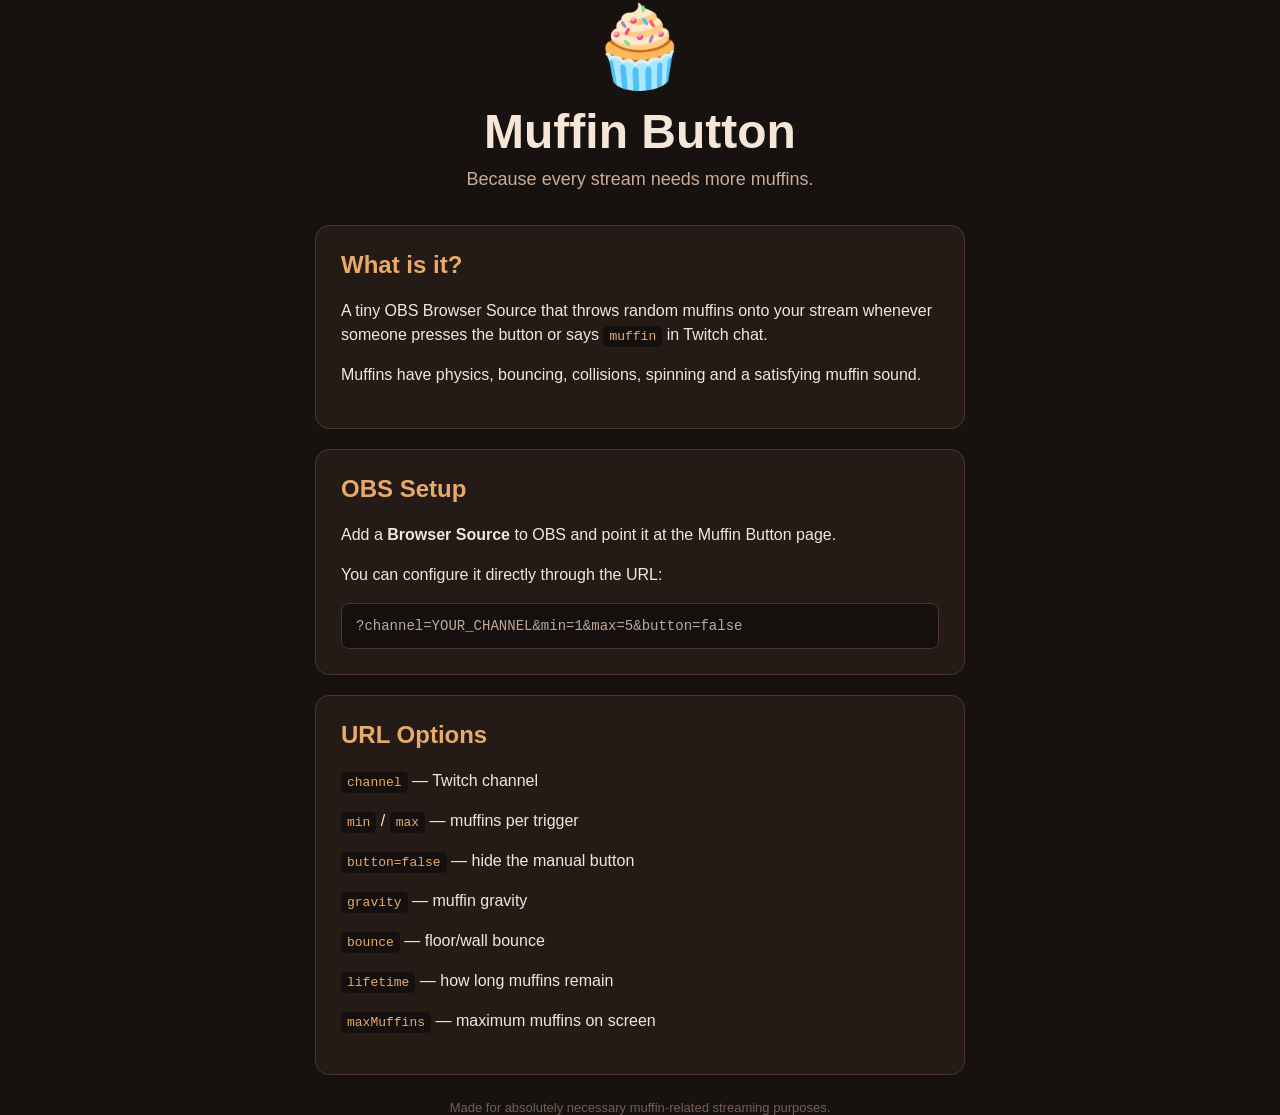
==== index.html @ d2e296b3 "added landing" ====
<!DOCTYPE html>
<html lang="en">
<head>
    <meta charset="UTF-8">
    <meta name="viewport" content="width=device-width, initial-scale=1.0">

    <title>Muffin Button</title>

    <style>
        * {
            box-sizing: border-box;
        }

        body {
            margin: 0;
            min-height: 100vh;
            display: flex;
            justify-content: center;
            align-items: center;

            background: #17120f;
            color: #f5e6d8;

            font-family: Arial, sans-serif;
        }

        .container {
            width: 90%;
            max-width: 650px;
            text-align: center;
        }

        .muffin {
            font-size: 80px;
            margin-bottom: 10px;
        }

        h1 {
            margin: 0;
            font-size: 48px;
        }

        .subtitle {
            color: #c9ad99;
            font-size: 18px;
            margin: 10px 0 35px;
        }

        .card {
            background: #241b17;
            border: 1px solid #49352a;
            border-radius: 14px;
            padding: 25px;
            text-align: left;
            margin-bottom: 20px;
        }

        h2 {
            margin-top: 0;
            color: #e7aa6a;
        }

        p {
            line-height: 1.5;
        }

        code {
            background: #15100e;
            padding: 3px 6px;
            border-radius: 5px;
            color: #e7aa6a;
        }

        .url {
            width: 100%;
            padding: 14px;
            background: #15100e;
            border: 1px solid #49352a;
            border-radius: 8px;
            color: #bfa99a;
            font-family: monospace;
            font-size: 14px;
            word-break: break-all;
        }

        .footer {
            margin-top: 25px;
            color: #765f51;
            font-size: 13px;
        }

        a {
            color: #e7aa6a;
        }
    </style>
</head>

<body>

<div class="container">

    <div class="muffin">🧁</div>

    <h1>Muffin Button</h1>

    <div class="subtitle">
        Because every stream needs more muffins.
    </div>

    <div class="card">
        <h2>What is it?</h2>

        <p>
            A tiny OBS Browser Source that throws random muffins
            onto your stream whenever someone presses the button
            or says <code>muffin</code> in Twitch chat.
        </p>

        <p>
            Muffins have physics, bouncing, collisions, spinning
            and a satisfying muffin sound.
        </p>
    </div>

    <div class="card">
        <h2>OBS Setup</h2>

        <p>
            Add a <strong>Browser Source</strong> to OBS and point it
            at the Muffin Button page.
        </p>

        <p>
            You can configure it directly through the URL:
        </p>

        <div class="url">
            ?channel=YOUR_CHANNEL&min=1&max=5&button=false
        </div>
    </div>

    <div class="card">
        <h2>URL Options</h2>

        <p><code>channel</code> — Twitch channel</p>
        <p><code>min</code> / <code>max</code> — muffins per trigger</p>
        <p><code>button=false</code> — hide the manual button</p>
        <p><code>gravity</code> — muffin gravity</p>
        <p><code>bounce</code> — floor/wall bounce</p>
        <p><code>lifetime</code> — how long muffins remain</p>
        <p><code>maxMuffins</code> — maximum muffins on screen</p>
    </div>

    <div class="footer">
        Made for absolutely necessary muffin-related streaming purposes.
    </div>

</div>

</body>
</html>
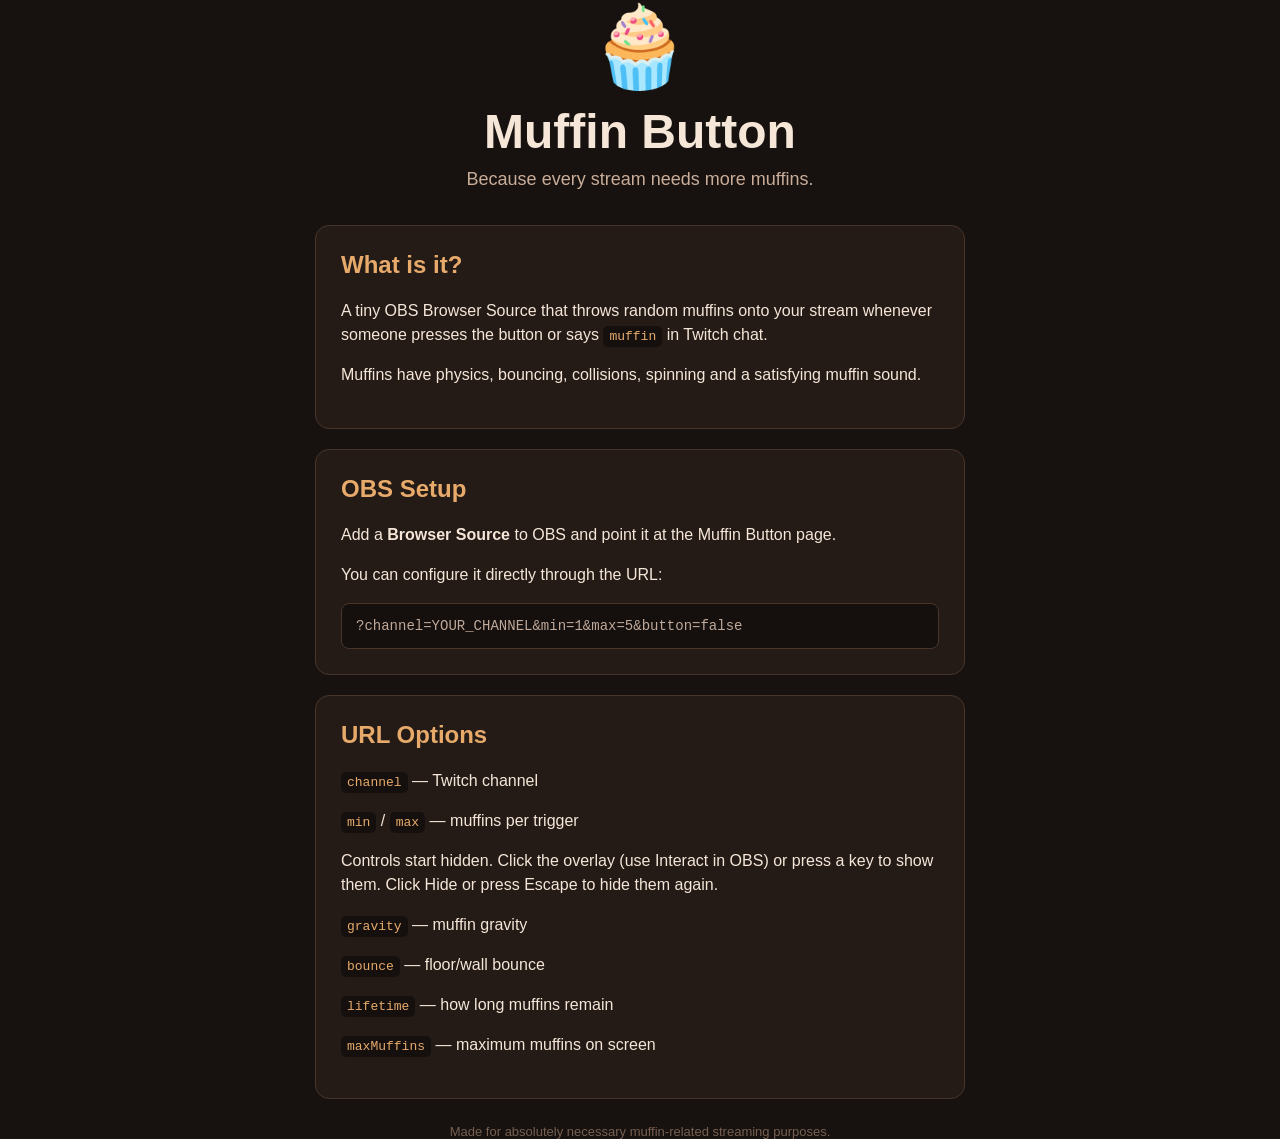
==== commit 06c74dd9: "Added senzu-bean command" ====
--- a/index.html
+++ b/index.html
@@ -144,7 +144,7 @@
 
         <p><code>channel</code> — Twitch channel</p>
         <p><code>min</code> / <code>max</code> — muffins per trigger</p>
-        <p><code>button=false</code> — hide the manual button</p>
+        <p>Controls start hidden. Click the overlay (use Interact in OBS) or press a key to show them. Click Hide or press Escape to hide them again.</p>
         <p><code>gravity</code> — muffin gravity</p>
         <p><code>bounce</code> — floor/wall bounce</p>
         <p><code>lifetime</code> — how long muffins remain</p>
@@ -158,4 +158,4 @@
 </div>
 
 </body>
-</html>+</html>
